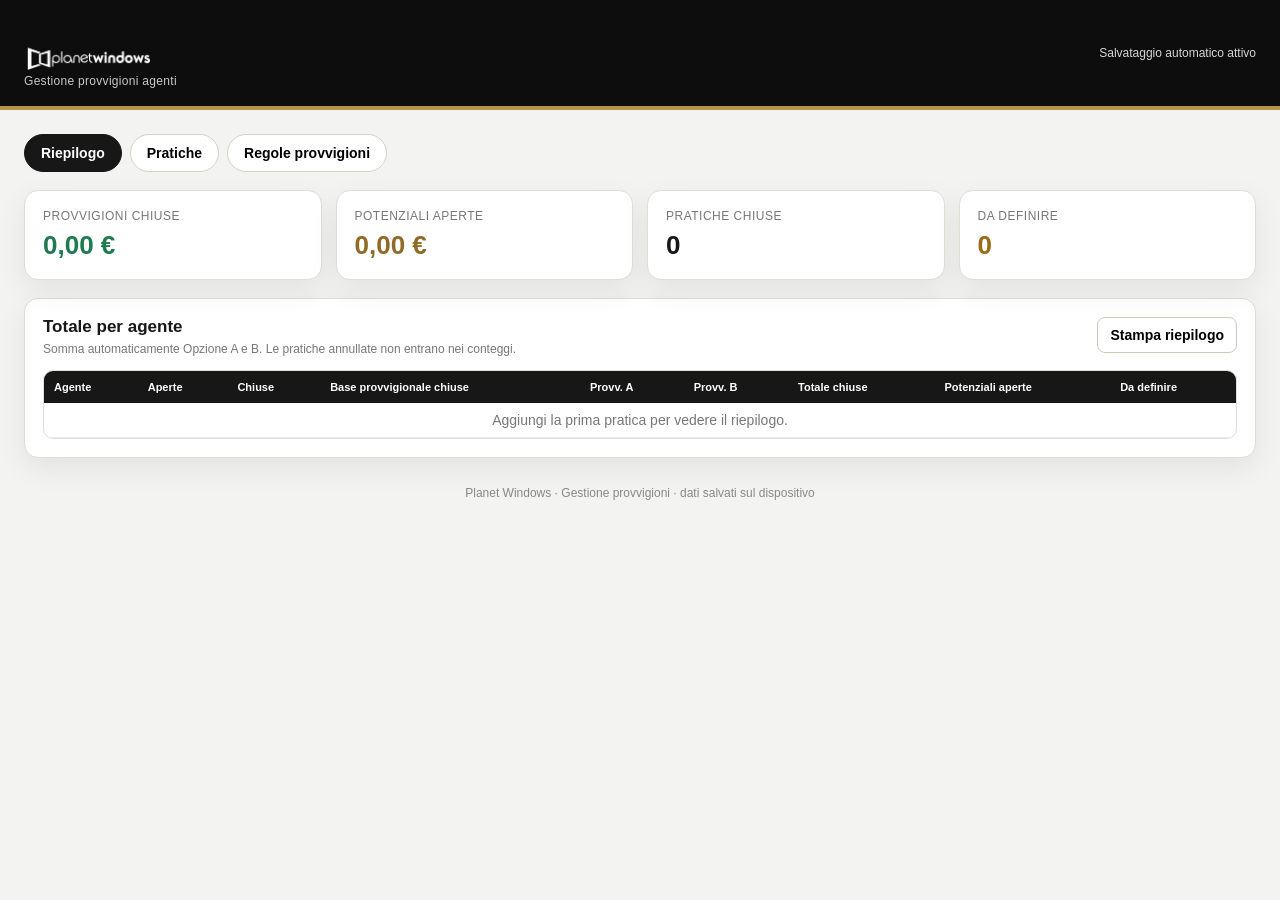
==== provvigioni/index.html @ b1e4cd1b "Pubblica gestione provvigioni" ====
<!DOCTYPE html>
<html lang="it">
<head>
<meta charset="utf-8" />
<meta name="viewport" content="width=device-width,initial-scale=1" />
<title>Planet Windows - Gestione Provvigioni</title>
<link rel="icon" type="image/png" href="[data-uri]" />


<style>
:root{--black:#111;--gold:#b4924a;--gold2:#d1b878;--cream:#f6f3ec;--line:#ded9ce;--muted:#6c6c6c;--green:#1f7a4f;--red:#a83d3d;--amber:#9a6b16;--white:#fff;--shadow:0 10px 30px rgba(0,0,0,.07)}
*{box-sizing:border-box} body{margin:0;background:#f3f3f1;color:#171717;font-family:Poppins,Arial,sans-serif;font-size:14px} button,input,select,textarea{font:inherit}
.topbar{background:#0d0d0d;color:#fff;padding:18px 24px;border-bottom:4px solid var(--gold);display:flex;align-items:center;justify-content:space-between;gap:20px;position:sticky;top:0;z-index:30}
.brand{display:flex;align-items:center;gap:14px}.brandInner{display:flex;flex-direction:column;align-items:flex-start}.brandLogo{height:52px;width:auto;display:block}.brandSub{display:block;color:#c8c8c8;margin-top:4px;font-size:12px;letter-spacing:.3px}.saveState{font-size:12px;color:#d7d7d7;white-space:nowrap}
.wrap{max-width:1440px;margin:0 auto;padding:24px}.nav{display:flex;gap:8px;flex-wrap:wrap;margin-bottom:18px}.nav button{border:1px solid #d5d1c8;background:#fff;padding:10px 16px;border-radius:999px;cursor:pointer;font-weight:650}.nav button.active{background:#171717;color:#fff;border-color:#171717}.panel{display:none}.panel.active{display:block}
.cards{display:grid;grid-template-columns:repeat(4,minmax(180px,1fr));gap:14px;margin-bottom:18px}.card{background:#fff;border:1px solid #e0ddd5;border-radius:14px;padding:18px;box-shadow:var(--shadow)}.card .k{font-size:12px;color:#777;text-transform:uppercase;letter-spacing:.5px}.card .v{font-size:26px;font-weight:800;margin-top:7px}.card.gold .v{color:#8f6b25}.card.green .v{color:var(--green)}.card.amber .v{color:var(--amber)}
.box{background:#fff;border:1px solid #e0ddd5;border-radius:14px;box-shadow:var(--shadow);padding:18px;margin-bottom:18px}.boxTitle{display:flex;justify-content:space-between;align-items:flex-start;gap:16px;margin-bottom:14px}.boxTitle h2{font-size:17px;margin:0}.boxTitle p{margin:5px 0 0;color:#777;font-size:12px}.actions{display:flex;gap:8px;flex-wrap:wrap}
.btn{border:1px solid #cfc9bb;background:#fff;padding:9px 12px;border-radius:8px;cursor:pointer;font-weight:650}.btn:hover{background:#f5f2eb}.btn.primary{background:#171717;color:#fff;border-color:#171717}.btn.gold{background:var(--gold);color:#fff;border-color:var(--gold)}.btn.danger{color:#9b2d2d;border-color:#e0bcbc}.btn.small{padding:6px 8px;font-size:12px}
.formgrid{display:grid;grid-template-columns:repeat(4,minmax(170px,1fr));gap:12px}.field label{display:block;font-size:12px;color:#666;margin:0 0 5px;font-weight:650}.field input,.field select,.field textarea{width:100%;border:1px solid #d8d3c9;border-radius:8px;padding:10px 11px;background:#fff;outline:none}.field input:focus,.field select:focus,.field textarea:focus{border-color:var(--gold);box-shadow:0 0 0 3px rgba(180,146,74,.12)}.field textarea{min-height:78px;resize:vertical}.span2{grid-column:span 2}.span4{grid-column:span 4}
.calcbox{margin-top:14px;border:1px solid #e4dfd5;background:#faf8f3;border-radius:12px;padding:14px}.calcgrid{display:grid;grid-template-columns:repeat(5,1fr);gap:10px}.calcitem{padding:10px;border-right:1px solid #ddd6c7}.calcitem:last-child{border-right:0}.calcitem small{display:block;color:#767676}.calcitem strong{font-size:17px;display:block;margin-top:4px}.status{display:inline-flex;align-items:center;border-radius:999px;padding:4px 9px;font-size:11px;font-weight:750}.ok{background:#e7f3ec;color:#286340}.warn{background:#fff1d6;color:#8c6415}.bad{background:#fbe4e4;color:#913b3b}.neutral{background:#eee;color:#555}
.filters{display:grid;grid-template-columns:1.5fr 1fr 1fr 1fr;gap:10px;margin-bottom:12px}.filters input,.filters select{border:1px solid #d8d3c9;border-radius:8px;padding:9px 10px;background:#fff}
.tablewrap{overflow:auto;border:1px solid #e3dfd8;border-radius:10px}.table{width:100%;border-collapse:collapse;min-width:1120px}.table th{background:#171717;color:#fff;font-size:11px;text-align:left;padding:10px;position:sticky;top:0;z-index:1}.table td{padding:9px 10px;border-bottom:1px solid #ece9e2;vertical-align:middle}.table tr:hover td{background:#fbfaf7}.money{text-align:right;font-variant-numeric:tabular-nums}.subtle{color:#777;font-size:12px}.empty{padding:32px;text-align:center;color:#777}
.rulegrid{display:grid;grid-template-columns:1.25fr 1fr;gap:18px}.rulesTable{width:100%;border-collapse:collapse}.rulesTable th,.rulesTable td{border-bottom:1px solid #e5e1d8;padding:9px;text-align:right}.rulesTable th:first-child,.rulesTable td:first-child{text-align:left}.rulesTable input{width:90px;text-align:right;border:1px solid #d8d3c9;border-radius:7px;padding:7px}.note{background:#fff8e9;border-left:4px solid var(--gold);padding:12px 14px;border-radius:7px;color:#54472b}.footer{color:#888;text-align:center;padding:10px 0 30px;font-size:12px}
@media(max-width:1000px){.cards{grid-template-columns:repeat(2,1fr)}.formgrid{grid-template-columns:repeat(2,1fr)}.span4{grid-column:span 2}.calcgrid{grid-template-columns:repeat(2,1fr)}.calcitem{border-right:0;border-bottom:1px solid #ddd6c7}.rulegrid{grid-template-columns:1fr}.filters{grid-template-columns:repeat(2,1fr)}}
@media(max-width:620px){.topbar{padding:13px 14px}.brandLogo{height:38px}.brandSub{font-size:11px}.saveState{display:none}.wrap{padding:14px}.cards{grid-template-columns:1fr 1fr}.card{padding:13px}.card .v{font-size:21px}.formgrid,.filters{grid-template-columns:1fr}.span2,.span4{grid-column:span 1}.calcgrid{grid-template-columns:1fr}.box{padding:14px}.boxTitle{flex-direction:column}.nav{overflow:auto;flex-wrap:nowrap}.nav button{white-space:nowrap}}
@media print{.topbar,.nav,.actions,#formBox,.filters,.footer{display:none!important}.wrap{padding:0}.panel{display:none!important}#dashboard{display:block!important}.box,.card{box-shadow:none}.table th{background:#eee!important;color:#111!important}}
</style>
</head>
<body>
<header class="topbar">
  <div class="brand"><div class="brandInner"><img class="brandLogo" src="[data-uri]" alt="Planet Windows logo" /><small class="brandSub">Gestione provvigioni agenti</small></div></div>
  <div class="saveState" id="saveState">Salvataggio automatico attivo</div>
</header>
<div class="wrap">
  <div class="nav">
    <button class="active" data-tab="dashboard">Riepilogo</button>
    <button data-tab="pratiche">Pratiche</button>
    <button data-tab="regole">Regole provvigioni</button>
  </div>

  <section id="dashboard" class="panel active">
    <div class="cards">
      <div class="card green"><div class="k">Provvigioni chiuse</div><div class="v" id="kpiClosed">€ 0,00</div></div>
      <div class="card gold"><div class="k">Potenziali aperte</div><div class="v" id="kpiOpen">€ 0,00</div></div>
      <div class="card"><div class="k">Pratiche chiuse</div><div class="v" id="kpiClosedCount">0</div></div>
      <div class="card amber"><div class="k">Da definire</div><div class="v" id="kpiUndefined">0</div></div>
    </div>
    <div class="box">
      <div class="boxTitle"><div><h2>Totale per agente</h2><p>Somma automaticamente Opzione A e B. Le pratiche annullate non entrano nei conteggi.</p></div><div class="actions"><button class="btn" onclick="window.print()">Stampa riepilogo</button></div></div>
      <div class="tablewrap"><table class="table" style="min-width:900px"><thead><tr><th>Agente</th><th>Aperte</th><th>Chiuse</th><th>Base provvigionale chiuse</th><th>Provv. A</th><th>Provv. B</th><th>Totale chiuse</th><th>Potenziali aperte</th><th>Da definire</th></tr></thead><tbody id="summaryBody"></tbody></table></div>
    </div>
  </section>

  <section id="pratiche" class="panel">
    <div class="box" id="formBox">
      <div class="boxTitle"><div><h2 id="formTitle">Nuova pratica</h2><p>Inserisci chiusura, servizi e sconto applicato. La % e la provvigione vengono calcolate automaticamente.</p></div><div class="actions"><button class="btn" id="resetFormBtn">Pulisci</button><button class="btn primary" id="saveBtn">Salva pratica</button></div></div>
      <div class="formgrid">
        <div class="field"><label>Pratica / preventivo *</label><input id="fId" placeholder="es. PREV-2026-015" /></div>
        <div class="field"><label>Cliente *</label><input id="fClient" placeholder="Nome cliente" /></div>
        <div class="field"><label>Agente *</label><input id="fAgent" list="agentList" placeholder="Nome agente" /><datalist id="agentList"></datalist></div>
        <div class="field"><label>Opzione *</label><select id="fOption"><option value="A">A — lead dell'agente</option><option value="B">B — lead Planet Windows</option></select></div>
        <div class="field"><label>Stato *</label><select id="fStatus"><option value="Aperta">Aperta</option><option value="Chiusa">Chiusa</option><option value="Annullata">Annullata</option></select></div>
        <div class="field"><label>Chiusura totale senza IVA € *</label><input id="fClose" type="number" step="0.01" min="0" placeholder="8500" /></div>
        <div class="field"><label>Servizi inclusi €</label><input id="fServices" type="number" step="0.01" min="0" placeholder="0" /><div class="subtle">Posa, rilievi, trasporti, ENEA, finanziamento…</div></div>
        <div class="field"><label>Sconto applicato % *</label><select id="fDiscount"></select><div class="subtle">La % provvigione viene presa automaticamente dalla tabella A/B.</div></div>
        <div class="field span4"><label>Note / accordo</label><textarea id="fNotes" placeholder="Facoltativo"></textarea></div>
      </div>
      <div class="calcbox">
        <div class="calcgrid">
          <div class="calcitem"><small>Base provvigionale</small><strong id="cFinal">€ 0,00</strong></div>
          <div class="calcitem"><small>Sconto applicato</small><strong id="cDelta">—</strong></div>
          <div class="calcitem"><small>% provvigione agente</small><strong id="cRate">—</strong></div>
          <div class="calcitem"><small>Provvigione totale</small><strong id="cCommission">—</strong></div>
          <div class="calcitem"><small>Esito</small><strong id="cOutcome"><span class="status neutral">Da compilare</span></strong></div>
        </div>
      </div>
    </div>

    <div class="box">
      <div class="boxTitle"><div><h2>Elenco pratiche</h2><p id="practiceCount">0 pratiche</p></div><div class="actions"><button class="btn" id="backupBtn">Scarica backup</button><label class="btn" style="cursor:pointer">Importa backup<input id="restoreInput" type="file" accept="application/json" hidden></label></div></div>
      <div class="filters"><input id="search" placeholder="Cerca pratica, cliente o agente…" /><select id="filterAgent"><option value="">Tutti gli agenti</option></select><select id="filterStatus"><option value="">Tutti gli stati</option><option>Aperta</option><option>Chiusa</option><option>Annullata</option></select><select id="filterOption"><option value="">A + B</option><option value="A">Opzione A</option><option value="B">Opzione B</option></select></div>
      <div class="tablewrap"><table class="table" style="min-width:1280px"><thead><tr><th>Pratica</th><th>Cliente</th><th>Agente</th><th>Opz.</th><th>Stato</th><th>Chiusura senza IVA</th><th>Servizi</th><th>Base provvigionale</th><th>Sconto</th><th>% provvigione</th><th>Provvigione</th><th>Esito</th><th>Azioni</th></tr></thead><tbody id="practiceBody"></tbody></table></div>
    </div>
  </section>

  <section id="regole" class="panel">
    <div class="rulegrid">
      <div class="box">
        <div class="boxTitle"><div><h2>Tabella provvigioni</h2><p>Valori ripresi dal file Excel che mi hai allegato.</p></div><button class="btn primary" id="saveRulesBtn">Salva regole</button></div>
        <table class="rulesTable"><thead><tr><th>Sconto</th><th>A — lead agente</th><th>B — lead Planet</th></tr></thead><tbody id="rulesBody"></tbody></table>
      </div>
      <div class="box">
        <div class="boxTitle"><div><h2>Calcolo automatico</h2><p>Inserisci lo sconto fatto dall’agente: il programma trova da solo la provvigione A/B.</p></div></div>
        <div class="note" style="margin-top:16px"><b>Come calcola:</b><br>1. Base provvigionale = chiusura totale senza IVA − servizi inclusi.<br>2. Dallo sconto inserito e dall’Opzione A/B ricava la % provvigione dalla tabella.<br>3. Provvigione agente = base provvigionale × % provvigione.</div>
      </div>
    </div>
  </section>
  <div class="footer">Planet Windows · Gestione provvigioni · dati salvati sul dispositivo</div>
</div>
<script>
const DEFAULT_RULES={discounts:[0,.10,.20,.30,.40],A:[.44,.35,.25,.16,.08],B:[.28,.22,.15,.10,.04],extraHold:.11};
const STORE='pw_provvigioni_v1', RULE_STORE='pw_provvigioni_rules_v1';
let practices=load(STORE,[]), rules=load(RULE_STORE,DEFAULT_RULES), editingId=null;
function load(k,d){try{const v=localStorage.getItem(k);return v?JSON.parse(v):JSON.parse(JSON.stringify(d))}catch(e){return JSON.parse(JSON.stringify(d))}}
function persist(){localStorage.setItem(STORE,JSON.stringify(practices));document.getElementById('saveState').textContent='Salvato automaticamente · '+new Date().toLocaleTimeString('it-IT',{hour:'2-digit',minute:'2-digit'});}
function persistRules(){localStorage.setItem(RULE_STORE,JSON.stringify(rules));}
const euro=n=>new Intl.NumberFormat('it-IT',{style:'currency',currency:'EUR'}).format(Number(n)||0); const pct=n=>Number.isFinite(n)?new Intl.NumberFormat('it-IT',{style:'percent',minimumFractionDigits:0,maximumFractionDigits:2}).format(n):'—';
function esc(s){return String(s??'').replace(/[&<>'"]/g,c=>({'&':'&amp;','<':'&lt;','>':'&gt;',"'":'&#39;','"':'&quot;'}[c]))}
function calculate(p){
  const close=Number(p.close), services=p.services===''||p.services==null?0:Number(p.services);
  const legacyList=p.list===''||p.list==null?null:Number(p.list);
  let discount=p.discount===''||p.discount==null?null:Number(p.discount)/100;
  if(!p.id||!p.client||!p.agent||!['A','B'].includes(p.option)||!['Aperta','Chiusa','Annullata'].includes(p.status)||!Number.isFinite(close)||close<0||!Number.isFinite(services)||services<0||services>close){return {outcome:'Dati mancanti o non validi',kind:'bad'};}
  const final=+(close-services).toFixed(2);
  // Compatibilità con pratiche salvate con la vecchia versione: ricava lo sconto dal vecchio listino se necessario.
  if(discount===null && Number.isFinite(legacyList) && legacyList>0) discount=Math.max(0,1-final/legacyList);
  if(discount===null||!Number.isFinite(discount)||discount<0||discount>1){return {final,outcome:'Inserisci lo sconto applicato',kind:'warn',commission:null};}
  if(p.status==='Annullata') return {final,discount,outcome:'Annullata',kind:'neutral',commission:0};
  const idx=rules.discounts.findIndex(d=>Math.abs(d-discount)<1e-8);
  if(idx<0){return {final,discount,outcome:'Sconto non presente in tabella',kind:'warn',commission:null};}
  const rate=rules[p.option][idx];
  const commission=+(final*rate).toFixed(2);
  return {final,discount,rate,commission,outcome:'Automatico da tabella',kind:'ok'};
}
function getForm(){return{id:fId.value.trim(),client:fClient.value.trim(),agent:fAgent.value.trim(),option:fOption.value,status:fStatus.value,close:fClose.value,services:fServices.value,discount:fDiscount.value,notes:fNotes.value.trim()}}
function fillCalc(){const p=getForm(),c=calculate(p);cFinal.textContent=c.final!=null?euro(c.final):'—';cDelta.textContent=c.discount!=null?pct(c.discount):'—';cRate.textContent=c.rate!=null?pct(c.rate):'—';cCommission.textContent=c.commission!=null?euro(c.commission):'—';cOutcome.innerHTML=`<span class="status ${c.kind||'neutral'}">${esc(c.outcome||'Da compilare')}</span>`}
['fId','fClient','fAgent','fOption','fStatus','fClose','fServices','fDiscount','fNotes'].forEach(id=>document.getElementById(id).addEventListener('input',fillCalc));
function resetForm(){editingId=null;formTitle.textContent='Nuova pratica';saveBtn.textContent='Salva pratica';['fId','fClient','fAgent','fClose','fServices','fNotes'].forEach(id=>document.getElementById(id).value='');fOption.value='A';fStatus.value='Aperta';renderDiscountOptions();fillCalc();}
resetFormBtn.onclick=resetForm;
saveBtn.onclick=()=>{const p=getForm();const c=calculate(p);if(!p.id||!p.client||!p.agent||p.close===''||p.discount===''){alert('Compila pratica, cliente, agente, chiusura e sconto applicato.');return}if(c.kind==='bad'){alert(c.outcome);return}if(practices.some(x=>x.id.toLowerCase()===p.id.toLowerCase()&&x._uid!==editingId)){alert('Esiste già una pratica con questo codice.');return}p._uid=editingId||crypto.randomUUID();p.created=editingId?(practices.find(x=>x._uid===editingId)?.created||Date.now()):Date.now();p.updated=Date.now();if(editingId){practices=practices.map(x=>x._uid===editingId?p:x)}else practices.unshift(p);persist();renderAll();resetForm();document.querySelector('[data-tab="dashboard"]').click();};
function editPractice(uid){const p=practices.find(x=>x._uid===uid);if(!p)return;editingId=uid;formTitle.textContent='Modifica pratica';saveBtn.textContent='Salva modifiche';fId.value=p.id;fClient.value=p.client;fAgent.value=p.agent;fOption.value=p.option;fStatus.value=p.status;fClose.value=p.close;fServices.value=p.services??'';fNotes.value=p.notes??'';renderDiscountOptions();let d=p.discount;if((d===''||d==null)&&p.list){const oldFinal=Math.max(0,Number(p.close||0)-Number(p.services||0));d=(Math.max(0,1-oldFinal/Number(p.list))*100).toFixed(8).replace(/0+$/,'').replace(/\.$/,'');}if(d!==''&&d!=null)fDiscount.value=String(d);fillCalc();document.querySelector('[data-tab="pratiche"]').click();window.scrollTo({top:0,behavior:'smooth'});}
function deletePractice(uid){const p=practices.find(x=>x._uid===uid);if(confirm(`Eliminare la pratica ${p?.id||''}?`)){practices=practices.filter(x=>x._uid!==uid);persist();renderAll();}}
window.editPractice=editPractice;window.deletePractice=deletePractice;
function renderPractices(){const q=search.value.trim().toLowerCase(),fa=filterAgent.value,fs=filterStatus.value,fo=filterOption.value;const list=practices.filter(p=>(!q||[p.id,p.client,p.agent].some(v=>String(v).toLowerCase().includes(q)))&&(!fa||p.agent===fa)&&(!fs||p.status===fs)&&(!fo||p.option===fo));practiceCount.textContent=`${list.length} ${list.length===1?'pratica':'pratiche'}`;practiceBody.innerHTML=list.length?list.map(p=>{const c=calculate(p);return `<tr><td><b>${esc(p.id)}</b></td><td>${esc(p.client)}</td><td>${esc(p.agent)}</td><td>${esc(p.option)}</td><td>${esc(p.status)}</td><td class="money">${euro(p.close)}</td><td class="money">${euro(p.services||0)}</td><td class="money"><b>${c.final!=null?euro(c.final):'—'}</b></td><td>${c.discount!=null?pct(c.discount):'—'}</td><td>${c.rate!=null?pct(c.rate):'—'}</td><td class="money"><b>${c.commission!=null?euro(c.commission):'—'}</b></td><td><span class="status ${c.kind||'neutral'}">${esc(c.outcome)}</span></td><td><button class="btn small" onclick="editPractice('${p._uid}')">Modifica</button> <button class="btn small danger" onclick="deletePractice('${p._uid}')">Elimina</button></td></tr>`}).join(''):`<tr><td colspan="13" class="empty">Nessuna pratica inserita.</td></tr>`;}
function renderSummary(){const map={};let closedTotal=0,openTotal=0,closedCount=0,undef=0;practices.forEach(p=>{const c=calculate(p);if(!map[p.agent])map[p.agent]={open:0,closed:0,sales:0,A:0,B:0,openComm:0,undef:0};const a=map[p.agent];if(p.status==='Annullata')return;if(c.commission==null){a.undef++;undef++;}if(p.status==='Chiusa'){a.closed++;closedCount++;a.sales+=c.final||0;if(c.commission!=null){a[p.option]+=c.commission;closedTotal+=c.commission}}else if(p.status==='Aperta'){a.open++;if(c.commission!=null){a.openComm+=c.commission;openTotal+=c.commission}}});kpiClosed.textContent=euro(closedTotal);kpiOpen.textContent=euro(openTotal);kpiClosedCount.textContent=closedCount;kpiUndefined.textContent=undef;const names=Object.keys(map).filter(Boolean).sort((a,b)=>a.localeCompare(b,'it'));summaryBody.innerHTML=names.length?names.map(n=>{const a=map[n];return `<tr><td><b>${esc(n)}</b></td><td>${a.open}</td><td>${a.closed}</td><td class="money">${euro(a.sales)}</td><td class="money">${euro(a.A)}</td><td class="money">${euro(a.B)}</td><td class="money"><b>${euro(a.A+a.B)}</b></td><td class="money">${euro(a.openComm)}</td><td>${a.undef?`<span class="status warn">${a.undef}</span>`:'0'}</td></tr>`}).join(''):`<tr><td colspan="9" class="empty">Aggiungi la prima pratica per vedere il riepilogo.</td></tr>`}
function renderAgents(){const agents=[...new Set(practices.map(p=>p.agent).filter(Boolean))].sort((a,b)=>a.localeCompare(b,'it'));agentList.innerHTML=agents.map(a=>`<option value="${esc(a)}"></option>`).join('');const old=filterAgent.value;filterAgent.innerHTML='<option value="">Tutti gli agenti</option>'+agents.map(a=>`<option>${esc(a)}</option>`).join('');filterAgent.value=agents.includes(old)?old:'';}
function renderDiscountOptions(){const current=fDiscount.value;fDiscount.innerHTML='<option value="">Seleziona sconto</option>'+rules.discounts.map(d=>`<option value="${(d*100).toFixed(8).replace(/0+$/,'').replace(/\.$/,'')}">${pct(d)}</option>`).join('');if([...fDiscount.options].some(o=>o.value===current))fDiscount.value=current;}
function renderRules(){rulesBody.innerHTML=rules.discounts.map((d,i)=>`<tr><td><b>${pct(d)}</b></td><td><input data-r="A" data-i="${i}" type="number" step="0.01" min="0" max="100" value="${(rules.A[i]*100).toFixed(2).replace(/\.00$/,'')}"> %</td><td><input data-r="B" data-i="${i}" type="number" step="0.01" min="0" max="100" value="${(rules.B[i]*100).toFixed(2).replace(/\.00$/,'')}"> %</td></tr>`).join('');renderDiscountOptions();}
saveRulesBtn.onclick=()=>{document.querySelectorAll('#rulesBody input').forEach(inp=>{rules[inp.dataset.r][Number(inp.dataset.i)]=Number(inp.value)/100});persistRules();renderAll();fillCalc();alert('Regole salvate.');};
function renderAll(){renderAgents();renderPractices();renderSummary();renderRules();}
[search,filterAgent,filterStatus,filterOption].forEach(el=>el.addEventListener('input',renderPractices));
document.querySelectorAll('.nav button').forEach(b=>b.onclick=()=>{document.querySelectorAll('.nav button').forEach(x=>x.classList.toggle('active',x===b));document.querySelectorAll('.panel').forEach(p=>p.classList.toggle('active',p.id===b.dataset.tab));});
backupBtn.onclick=()=>{const payload={app:'Planet Windows Gestione Provvigioni',version:1,exported:new Date().toISOString(),practices,rules};const blob=new Blob([JSON.stringify(payload,null,2)],{type:'application/json'});const a=document.createElement('a');a.href=URL.createObjectURL(blob);a.download='backup_provvigioni_planet_'+new Date().toISOString().slice(0,10)+'.json';a.click();URL.revokeObjectURL(a.href);};
restoreInput.onchange=async e=>{const f=e.target.files[0];if(!f)return;try{const obj=JSON.parse(await f.text());if(!Array.isArray(obj.practices))throw 0;if(confirm(`Importare ${obj.practices.length} pratiche? Sostituirà i dati presenti.`)){practices=obj.practices;rules=obj.rules||DEFAULT_RULES;persist();persistRules();renderAll();resetForm();}}catch(err){alert('Backup non valido.')}e.target.value='';};
renderAll();fillCalc();
</script>
</body>
</html>
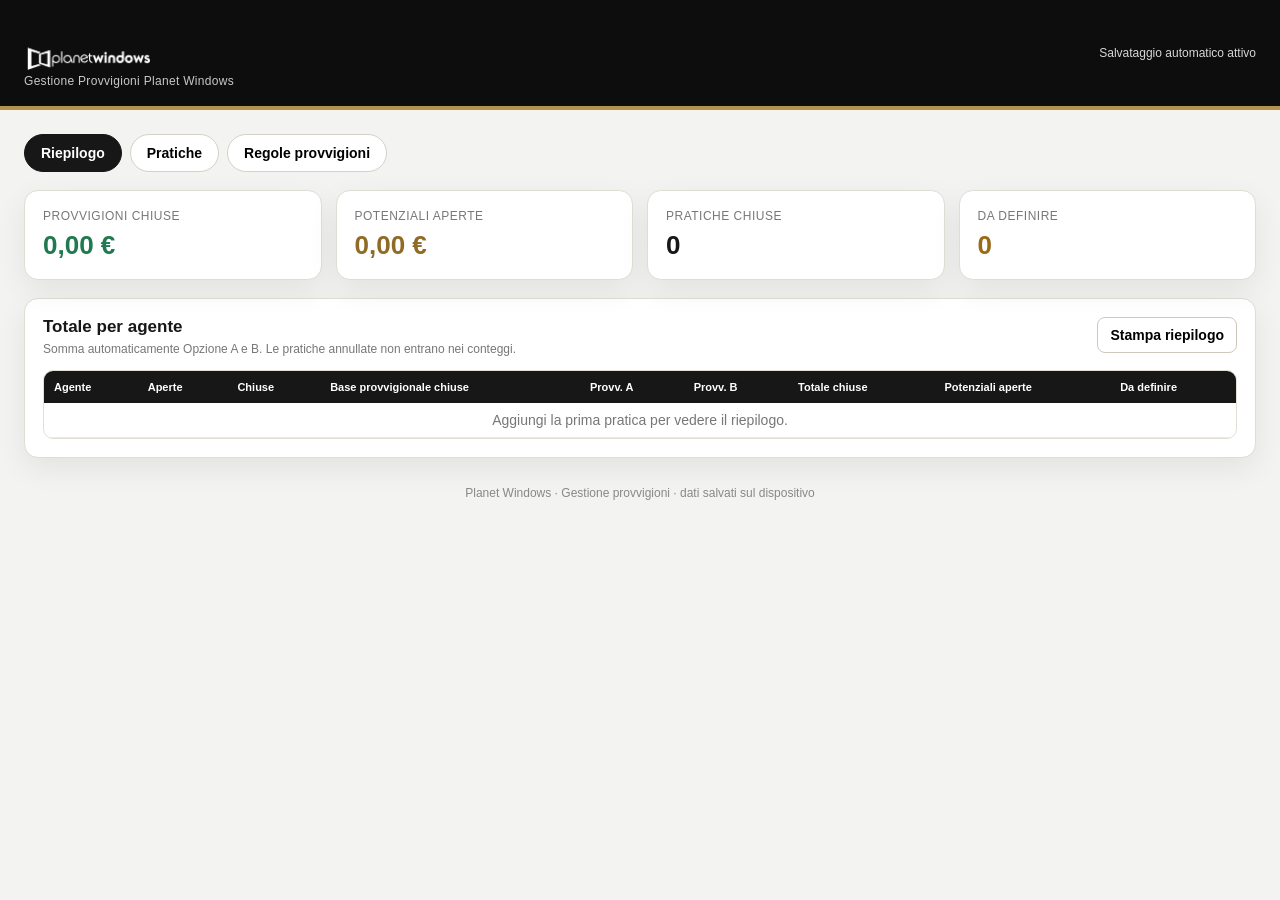
==== commit 0b33e6c1: "Rinomina Gestione Provvigioni Planet Windows" ====
--- a/provvigioni/index.html
+++ b/provvigioni/index.html
@@ -3,7 +3,7 @@
 <head>
 <meta charset="utf-8" />
 <meta name="viewport" content="width=device-width,initial-scale=1" />
-<title>Planet Windows - Gestione Provvigioni</title>
+<title>Gestione Provvigioni Planet Windows</title>
 <link rel="icon" type="image/png" href="[data-uri]" />
 
 
@@ -28,7 +28,7 @@
 </head>
 <body>
 <header class="topbar">
-  <div class="brand"><div class="brandInner"><img class="brandLogo" src="[data-uri]" alt="Planet Windows logo" /><small class="brandSub">Gestione provvigioni agenti</small></div></div>
+  <div class="brand"><div class="brandInner"><img class="brandLogo" src="[data-uri]" alt="Planet Windows logo" /><small class="brandSub">Gestione Provvigioni Planet Windows</small></div></div>
   <div class="saveState" id="saveState">Salvataggio automatico attivo</div>
 </header>
 <div class="wrap">
